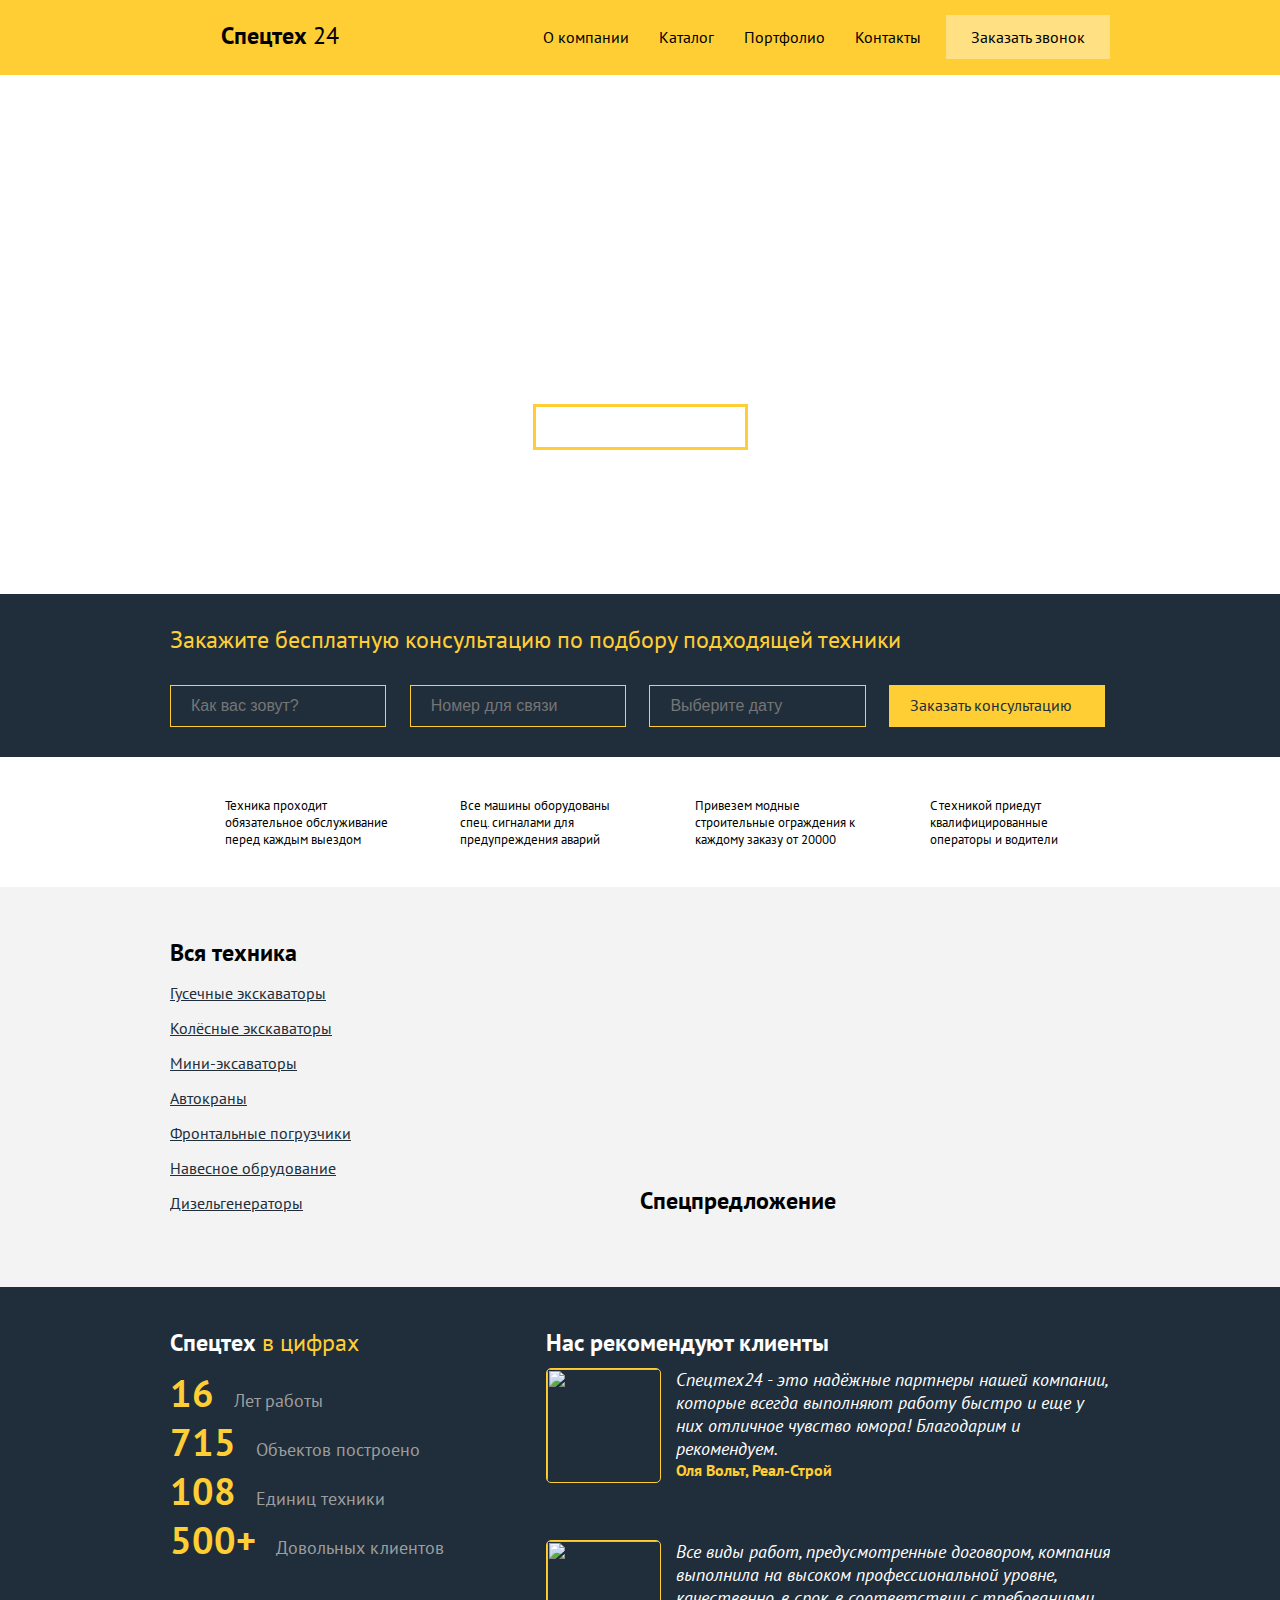
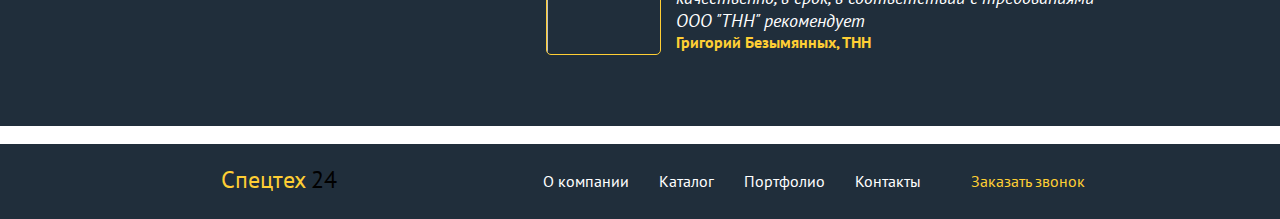
==== index.html @ 40ac7c20 "new" ====
<!DOCTYPE html>
<html lang="ru">
<head>
  <meta charset="UTF-8">
  <title>Спецтех24</title>
  <link href="css/style.css" rel="stylesheet">
  <link href='https://fonts.googleapis.com/css?family=PT+Sans' rel='stylesheet' type='text/css'>
</head>
<body>

  <header>
    <div class="page-header">
      <div class="container">
        <div class="logo">
            <!-- <img class="header-logo-img" src=#> -->
            <span class="header-logo-text">Спецтех</span>
            <span>24</span>
        </div>
        <div class="no-logo">
          <nav class="main-nav">
            <ul>
              <li><a href=#>О компании</a></li>
              <li><a href=#>Каталог</a></li>
              <li><a href=#>Портфолио</a></li>
              <li><a href=#>Контакты</a></li>
            </ul>
          </nav>
          <div class="call-button">
          <a href=#>Заказать звонок</a>
          </div>
        </div>
      </div>
    </div>
  </header>

  <main>
  <!-- PROMO -->
    <div class="promo">
      <div class="container">
        <p class="promo-slogan">Вместе мы справимся!</p>
        <h1 class="promo-title">Спецтех24 - это семь пунктов аренды спецтехники Cat, оборудования и специализированных инструментов для выполнения большинства видов работ</h1>
        <a href="#" class="promo-btn">Перейти в каталог</a>
      </div>
    </div>
<!-- CONSULT -->
    <div class="consult">
      <div class="container">
        <span class="consult-text">Закажите бесплатную консультацию по подбору подходящей техники</span>
        <div class="consult-input">
          <form class="consult-input-item">
            <input type="text" name="surname" placeholder="Как вас зовут?">
            <input type="text" name="number" placeholder="Номер для связи">
            <input type="text" name="date" placeholder="Выберите дату">
            <a class="consult-btn" href=#>Заказать консультацию</a>
          </form>
        </div>
      </div>
    </div>
<!-- INFO -->
    <div class="info">
      <div class="container">
        <ul class="info-menu">
          <li class="hammer"><span>Техника проходит обязательное обслуживание перед каждым выездом</span></li>
          <li class="sledgehammer"><span>Все машины оборудованы спец. сигналами для предупреждения аварий</span></li>
          <li class="fence"><span>Привезем модные строительные ограждения к каждому заказу от 20000</span></li>
          <li class="man"><span>С техникой приедут квалифицированные операторы и водители</span></li>
        </ul>
      </div>
    </div>
<!-- TECHNICS -->
    <div class="technics-and-offer">
      <div class="container">
        <div class="technics">
          <h2>Вся техника</h2>
          <ul>
            <li class="technics-li"><a href="">Гусечные экскаваторы</a></li>
            <li class="technics-li"><a href="">Колёсные экскаваторы</a></li>
            <li class="technics-li"><a href="">Мини-эксаваторы</a></li>
            <li class="technics-li"><a href="">Автокраны</a></li>
            <li class="technics-li"><a href="">Фронтальные погрузчики</a></li>
            <li class="technics-li"><a href="">Навесное обрудование</a></li>
            <li class="technics-li"><a href="">Дизельгенераторы</a></li>
          </ul>
        </div>
        <div class="offer">
          <h2>Спецпредложение</h2>
            <!-- тут таблица, пока не знаю как делать -->
        </div>
      </div>
    </div>
<!-- RECOMMEND -->
    <div class="recommend">
      <div class="container">
        <div class="numbers">
          <h2>Спецтех <span>в цифрах</span></h2>
          <p class="recommend-numbers"><span>16</span>Лет работы</p>
          <p class="recommend-numbers"><span>715</span>Объектов построено</p>
          <p class="recommend-numbers"><span>108</span>Единиц техники</p>
          <p class="recommend-numbers"><span>500+</span>Довольных клиентов</p>
        </div>
        <div class="client">
          <h2>Нас рекомендуют клиенты</h2>
          <div class="client-first">
            <img class="client-img" src=#>
            <blockquote>Спецтех24 - это надёжные партнеры нашей компании, которые всегда выполняют работу быстро и еще у них отличное чувство юмора! Благодарим и рекомендуем.</blockquote>
            <span>Оля Вольт, Реал-Строй</span>
          </div>
          <div class="client-second">
            <img class="client-img" src=#>
            <blockquote>Все виды работ, предусмотренные договором, компания выполнила на высоком профессиональной уровне, качественно, в срок, в соответствии с требованиями ООО "ТНН" рекомендует</blockquote>
            <span>Григорий Безымянных, ТНН</span>
          </div>
        </div>
      </div>
    </div>
<!-- MAP -->
    <div class="map">
      <img  class="map" src="">
    </div>
  </main>
<!-- FOOTER -->
  <footer>
    <div class="page-footer">
      <div class="container">
        <div class="logo">
            <!-- <img class="header-logo-img" src=#> -->
            <span class="footer-logo-text">Спецтех</span>
            <span>24</span>
        </div>
        <div class="no-logo">
          <nav class="main-nav">
            <ul>
              <li><a href=#>О компании</a></li>
              <li><a href=#>Каталог</a></li>
              <li><a href=#>Портфолио</a></li>
              <li><a href=#>Контакты</a></li>
            </ul>
          </nav>
          <div class="call-button">
          <a href=#>Заказать звонок</a>
          </div>
        </div>
      </div>
    </div>
  </footer>
---- css/style.css ----
* {
  box-sizing: border-box;
  margin: 0 auto;
}

.container {
  width: 940px;
  overflow: hidden;
  margin: 0 auto;
  font-family: 'PT Sans', sans-serif;
}

/*HEADER*/

.page-header {
  background-color: #ffce34;
  padding: 15px;
}

.logo {
  float: left;
  font-size: 24px;
}

.logo:before {
  content: '';
  display: inline-block;
  width: 45px;
  height: 45px;
  background-size:100%;
  background-repeat: no-repeat;
  vertical-align: middle;
  background-image: url(/projects/image/logo.png);
}

.header-logo-text {
  font-weight: bold;
}

.no-logo {
  float:right;
}

.call-button, .main-nav {
  float:left;
}

.main-nav ul{
  padding: 0;
  margin: 0;
}

.main-nav li{
  display: inline-block;
}

.main-nav a, .call-button a {
  text-decoration: none;
  color: black;
  border: 1px solid transparent;
  padding: 12px;
  font-size: 16px;
}
header .call-button {
  background-color: #ffe184;
}

.main-nav a:hover {
  border: 1px solid grey;
}

.main-nav, .call-button {
  vertical-align: middle;
  display: block;
  padding: 12px;
}

header:after, .promo:after, .technics-and-offer:after, .recommend:after {
  content: '';
  background-image: url(/projects/image/border.png);
  display: block;
  height: 14px;
  width: 100%;
  background-repeat: repeat-x;
}

/*MAIN*/

/*PROMO*/

.promo {
  background-image: url(/projects/image/promo.jpg);
  background-position: 0px -400px;
  background-size:100%;
  width: 100%;
}

.promo-slogan, .promo-title, .promo-btn {
  color: white;
  text-align:center;
}

.promo-slogan {
  font-size: 44px;
  text-transform: uppercase;
  margin-top: 140px;
  padding-bottom: 0;
  font-weight: bold;
}

.promo-title {
  font-size: 20px;
  width: 630px;
  padding-top: 20px;
  padding-bottom: 0;
  font-weight: normal;
}

.promo-btn {
  margin-top: 20px;
  margin-bottom: 130px;
  padding-top: 10px;
  padding-bottom: 10px;
  text-decoration: none;
  border: 3px solid #ffce34;
  font-size: 16px;
  display: block;
  width: 215px;
}

/*CONSULT*/

.consult {
  background-color: #202e3b;
  font-size: 0px;
}

.consult-text {
  display: block;
  margin-top: 30px;
  color: #ffce34;
  font-size: 24px;
}

input, .consult-btn {
  width: 23%;
  background-color: #202e3b;
  /*width: 220px;*/
  height: 42px;
  border: 1px solid #ffce34;
  margin-top: 30px;
  margin-bottom: 30px;
  margin-right: 2.5%;
  font-size: 16px;
  padding-left: 20px;*/
}

.consult-btn {
  text-decoration: none;
  display: inline-block;
  color: #202e3b;
  /*font-size: 18px;*/
  font-style: bold;
  background-color: #ffce34;
  text-align: middle;
  padding-top: 9px;
  margin-right: 0;
}

/*INFO*/

.info {
  font-size: 0px;
  margin-top: 40px;
  margin-bottom: 40px;
}

.info-menu li {
  width: 25%;
  display: inline-block;
  font-size: 13px;
  padding-top: 0;
  height: 50px;
}

ul.info-menu {
  padding-left: 0;
}

ul.info-menu li:before {
  float: left;
  content: '';
  display: inline-block;
  width: 50px;
  height: 50px;
  padding-right: 5px;
  background-size:100%;
  background-repeat: no-repeat;
  vertical-align: middle;
}

li.hammer:before {
  background-image: url(/projects/image/hammer.gif);
}

li.sledgehammer:before {
   background-image: url(/projects/image/slangehammer.gif);
}

li.fence:before {
   background-image: url(/projects/image/fence.gif);
}

li.man:before  {
   background-image: url(/projects/image/man.gif);
}*

/*TECHNICS*/

.technics-and-offer {
  background-color: #f3f3f3;
  font-size: 0px;
}

.technics, .offer {
  margin-top: 50px;
  margin-bottom: 50px;
  width: 50%;
  font-size: 16px;
  display: inline-block;
}

.technics h2 {
  padding-bottom: 10px;
}

.technics ul {
  padding-left: 0;
}

.technics-li {
  padding-top: 5px;
  padding-bottom: 10px;
  list-style-type: none;
}

.technics-li a {
  color: #202e3b;
}

/*RECOMMEND*/

.recommend{
  background-color: #202e3b;
}

.numbers {
  width: 40%;
  float: left;
}

.recommend h2 {
  color: white;
  margin-top: 40px;
  margin-bottom: 10px;
  font-weight: bold;
}

.recommend h2 span {
  font-weight: normal;
}

.recommend-numbers {
  font-size: 18px;
  color: #9e9e9e;
}

.recommend-numbers span {
  padding-right: 20px;
  font-size: 38px;
  color: #ffce34;
}

.client div {
  margin-bottom: 60px;
}

.client-img {
  float: left;
  height: 115px;
  width: 115px;
  border: 1px solid #ffce34;
  border-radius: 5px;
  margin-right: 15px;
}

.recommend blockquote {
  font-style: italic;
  font-size: 18px;
  color: white;
  display: block;
}


.recommend span {
  padding-top: 10px;
  display: block
  font-size: 18px;
  color: #ffce34;
  font-weight: bold;
}

/*FOOTER*/

.page-footer {
  background-color: #202e3b;
  padding: 15px;
}

.footer-logo-text {
  color: #ffce34;
}

footer .main-nav a {
  color:white;
}

footer .call-button a {
  color: #ffce34;
  background-color: #202e3b;
}
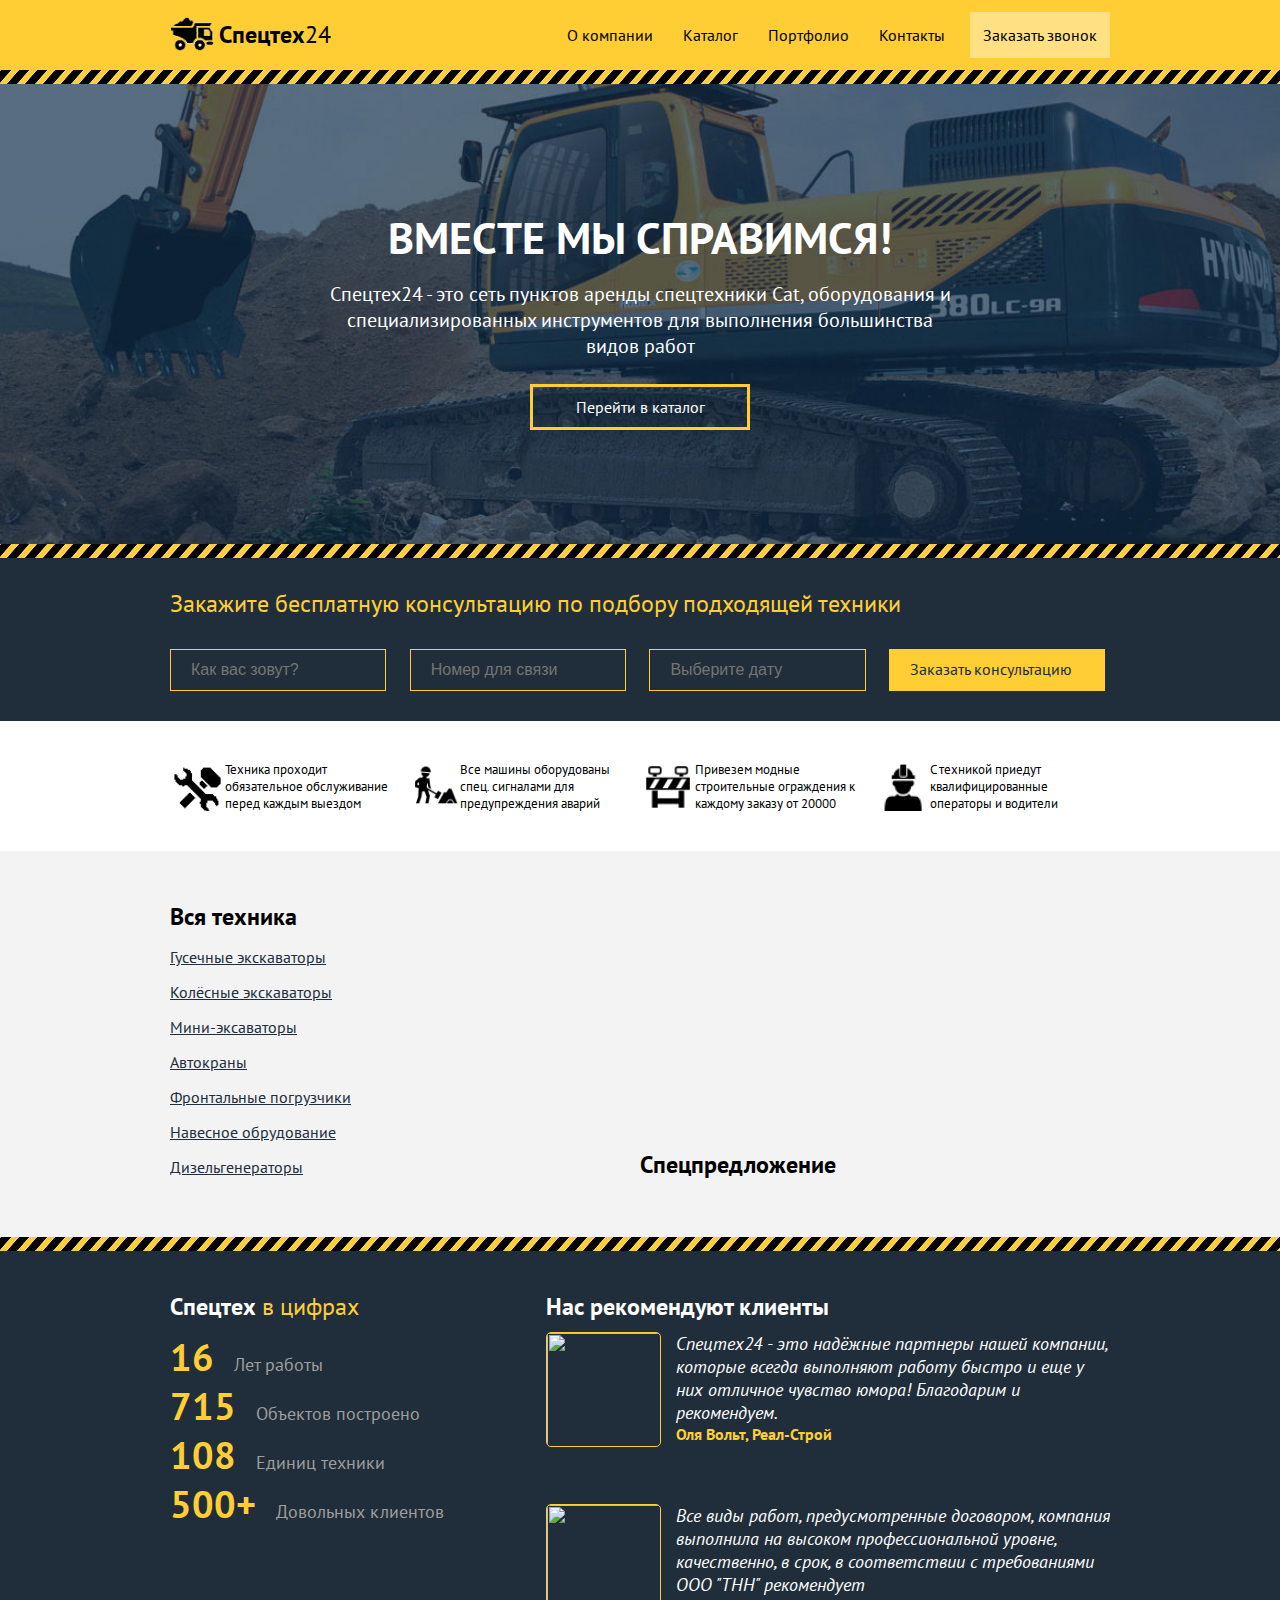
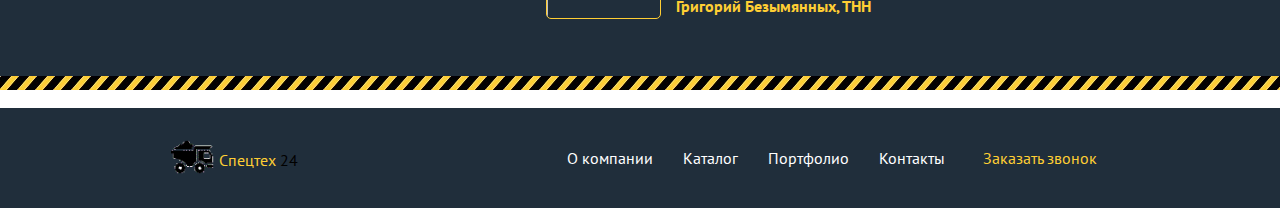
==== commit 0abeafc0: "Подправила main-nav" ====
--- a/index.html
+++ b/index.html
@@ -12,9 +12,7 @@
     <div class="page-header">
       <div class="container">
         <div class="logo">
-            <!-- <img class="header-logo-img" src=#> -->
-            <span class="header-logo-text">Спецтех</span>
-            <span>24</span>
+            <span class="logo-text"><b>Спецтех</b>24</span>
         </div>
         <div class="no-logo">
           <nav class="main-nav">
@@ -38,14 +36,14 @@
     <div class="promo">
       <div class="container">
         <p class="promo-slogan">Вместе мы справимся!</p>
-        <h1 class="promo-title">Спецтех24 - это семь пунктов аренды спецтехники Cat, оборудования и специализированных инструментов для выполнения большинства видов работ</h1>
+        <h1 class="promo-title">Спецтех24 - это сеть пунктов аренды спецтехники Cat, оборудования и специализированных инструментов для выполнения большинства видов работ</h1>
         <a href="#" class="promo-btn">Перейти в каталог</a>
       </div>
     </div>
 <!-- CONSULT -->
     <div class="consult">
       <div class="container">
-        <span class="consult-text">Закажите бесплатную консультацию по подбору подходящей техники</span>
+        <p class="consult-text">Закажите бесплатную консультацию по подбору подходящей техники</p>
         <div class="consult-input">
           <form class="consult-input-item">
             <input type="text" name="surname" placeholder="Как вас зовут?">
--- a/css/style.css
+++ b/css/style.css
@@ -14,12 +14,13 @@
 
 .page-header {
   background-color: #ffce34;
-  padding: 15px;
 }
 
 .logo {
   float: left;
-  font-size: 24px;
+  padding-top: 7px;
+  margin: 9px 0px;
+  display: inline-block;
 }
 
 .logo:before {
@@ -30,11 +31,11 @@
   background-size:100%;
   background-repeat: no-repeat;
   vertical-align: middle;
-  background-image: url(/projects/image/logo.png);
-}
-
-.header-logo-text {
-  font-weight: bold;
+  background-image: url(../image/logo.png);
+}
+
+.logo-text {
+  font-size: 24px;
 }
 
 .no-logo {
@@ -55,13 +56,17 @@
 }
 
 .main-nav a, .call-button a {
+  display: inline-block;
   text-decoration: none;
   color: black;
   border: 1px solid transparent;
   padding: 12px;
   font-size: 16px;
 }
-header .call-button {
+
+div.call-button {
+  margin-top: 12px;
+  padding: 0;
   background-color: #ffe184;
 }
 
@@ -77,7 +82,7 @@
 
 header:after, .promo:after, .technics-and-offer:after, .recommend:after {
   content: '';
-  background-image: url(/projects/image/border.png);
+  background-image: url(../image/border.png);
   display: block;
   height: 14px;
   width: 100%;
@@ -89,10 +94,10 @@
 /*PROMO*/
 
 .promo {
-  background-image: url(/projects/image/promo.jpg);
+  background-image: url(../image/promo.jpg);
   background-position: 0px -400px;
   background-size:100%;
-  width: 100%;
+  background-repeat: no-repeat;
 }
 
 .promo-slogan, .promo-title, .promo-btn {
@@ -103,7 +108,7 @@
 .promo-slogan {
   font-size: 44px;
   text-transform: uppercase;
-  margin-top: 140px;
+  margin-top: 125px;
   padding-bottom: 0;
   font-weight: bold;
 }
@@ -111,21 +116,21 @@
 .promo-title {
   font-size: 20px;
   width: 630px;
-  padding-top: 20px;
-  padding-bottom: 0;
+  padding-top: 15px;
+  padding-bottom: 5px;
   font-weight: normal;
 }
 
 .promo-btn {
   margin-top: 20px;
-  margin-bottom: 130px;
+  margin-bottom: 114px;
   padding-top: 10px;
   padding-bottom: 10px;
   text-decoration: none;
   border: 3px solid #ffce34;
   font-size: 16px;
   display: block;
-  width: 215px;
+  width: 220px;
 }
 
 /*CONSULT*/
@@ -136,7 +141,6 @@
 }
 
 .consult-text {
-  display: block;
   margin-top: 30px;
   color: #ffce34;
   font-size: 24px;
@@ -200,19 +204,19 @@
 }
 
 li.hammer:before {
-  background-image: url(/projects/image/hammer.gif);
+  background-image: url(../image/hammer.gif);
 }
 
 li.sledgehammer:before {
-   background-image: url(/projects/image/slangehammer.gif);
+   background-image: url(../image/slangehammer.gif);
 }
 
 li.fence:before {
-   background-image: url(/projects/image/fence.gif);
+   background-image: url(../image/fence.gif);
 }
 
 li.man:before  {
-   background-image: url(/projects/image/man.gif);
+   background-image: url(../image/man.gif);
 }*
 
 /*TECHNICS*/
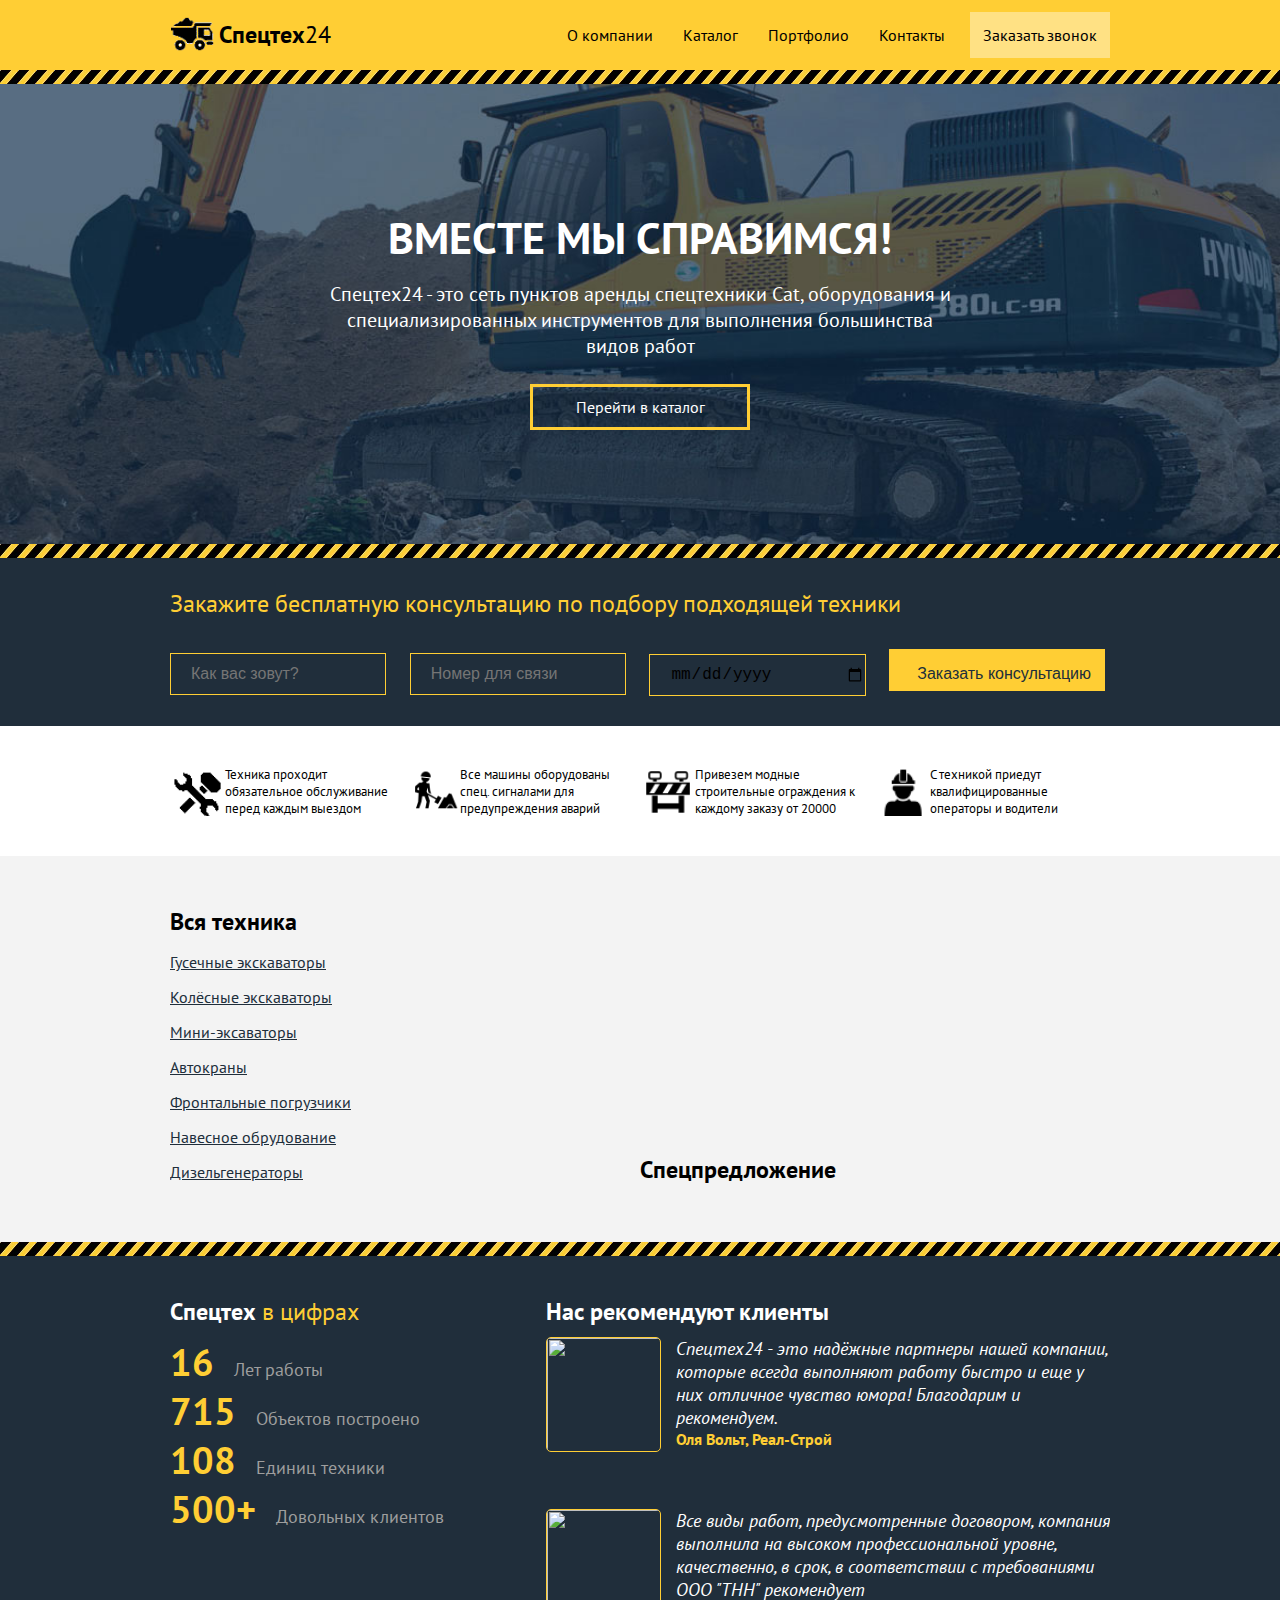
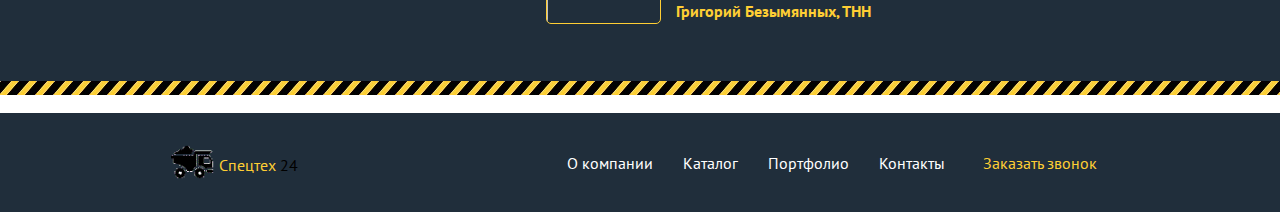
==== commit 38aedaa7: "Исправлены типы инпутов и подправлена кнопочка" ====
--- a/index.html
+++ b/index.html
@@ -47,9 +47,9 @@
         <div class="consult-input">
           <form class="consult-input-item">
             <input type="text" name="surname" placeholder="Как вас зовут?">
-            <input type="text" name="number" placeholder="Номер для связи">
-            <input type="text" name="date" placeholder="Выберите дату">
-            <a class="consult-btn" href=#>Заказать консультацию</a>
+            <input type="tel" name="number" placeholder="Номер для связи">
+            <input type="date" name="date" placeholder="Выберите дату">
+            <button class="consult-btn">Заказать консультацию</button>
           </form>
         </div>
       </div>
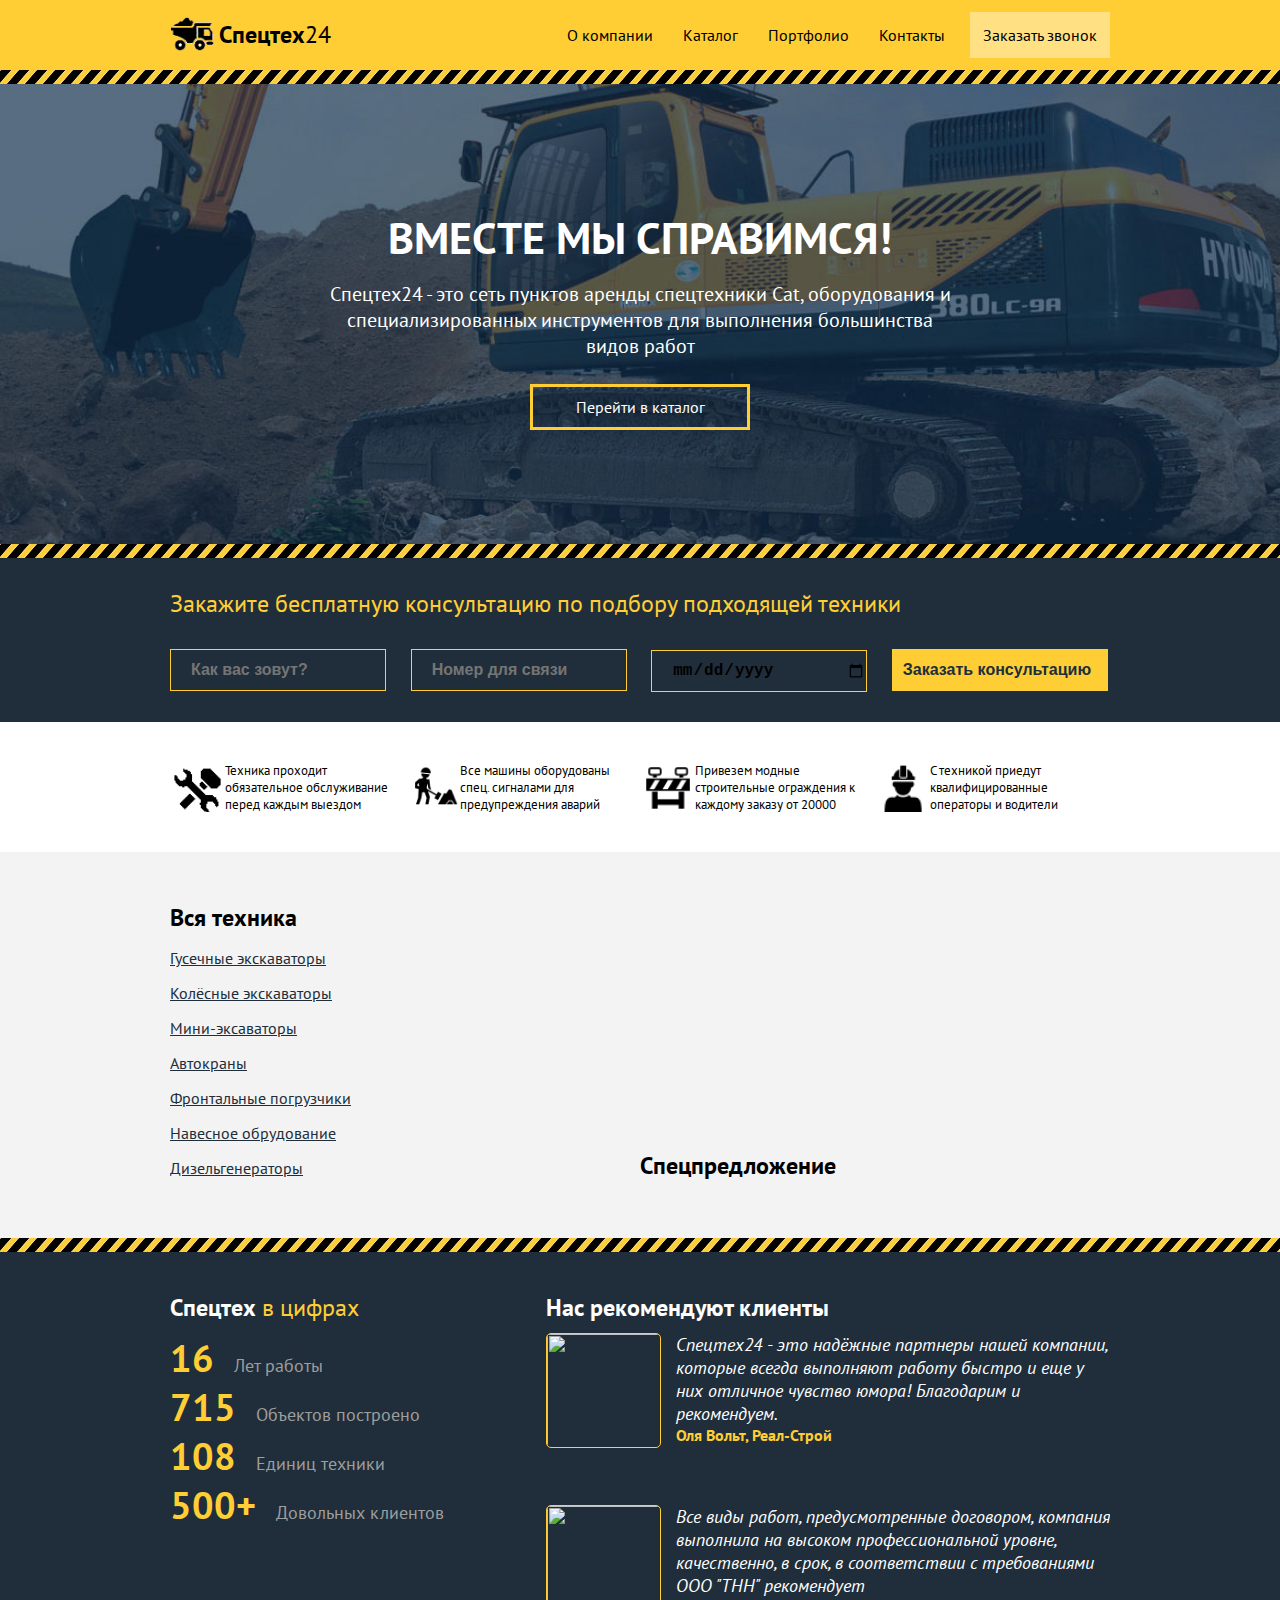
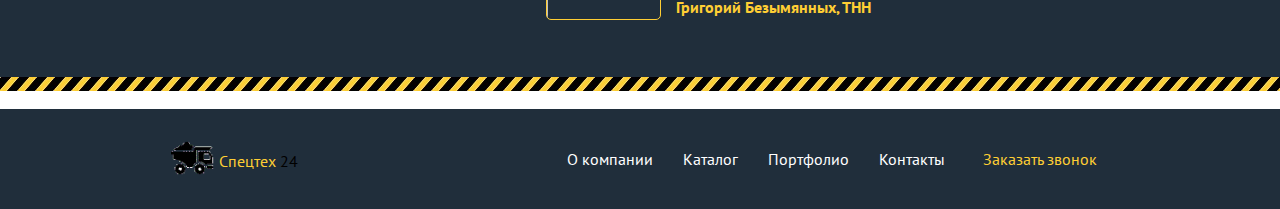
==== commit 6ac29a17: "и снова боремся с формой" ====
--- a/index.html
+++ b/index.html
@@ -44,14 +44,12 @@
     <div class="consult">
       <div class="container">
         <p class="consult-text">Закажите бесплатную консультацию по подбору подходящей техники</p>
-        <div class="consult-input">
           <form class="consult-input-item">
             <input type="text" name="surname" placeholder="Как вас зовут?">
             <input type="tel" name="number" placeholder="Номер для связи">
             <input type="date" name="date" placeholder="Выберите дату">
             <button class="consult-btn">Заказать консультацию</button>
           </form>
-        </div>
       </div>
     </div>
 <!-- INFO -->
--- a/css/style.css
+++ b/css/style.css
@@ -141,7 +141,7 @@
 }
 
 .consult-text {
-  margin-top: 30px;
+  margin: 30px 0px;
   color: #ffce34;
   font-size: 24px;
 }
@@ -149,26 +149,23 @@
 input, .consult-btn {
   width: 23%;
   background-color: #202e3b;
-  /*width: 220px;*/
   height: 42px;
   border: 1px solid #ffce34;
-  margin-top: 30px;
+  margin-top: 0px;
   margin-bottom: 30px;
-  margin-right: 2.5%;
+  margin-right: 2.6%;
+  padding-left: 20px;
+  font-weight: bold;
   font-size: 16px;
-  padding-left: 20px;*/
 }
 
 .consult-btn {
   text-decoration: none;
   display: inline-block;
   color: #202e3b;
-  /*font-size: 18px;*/
-  font-style: bold;
   background-color: #ffce34;
-  text-align: middle;
-  padding-top: 9px;
   margin-right: 0;
+  padding-left: 0;
 }
 
 /*INFO*/
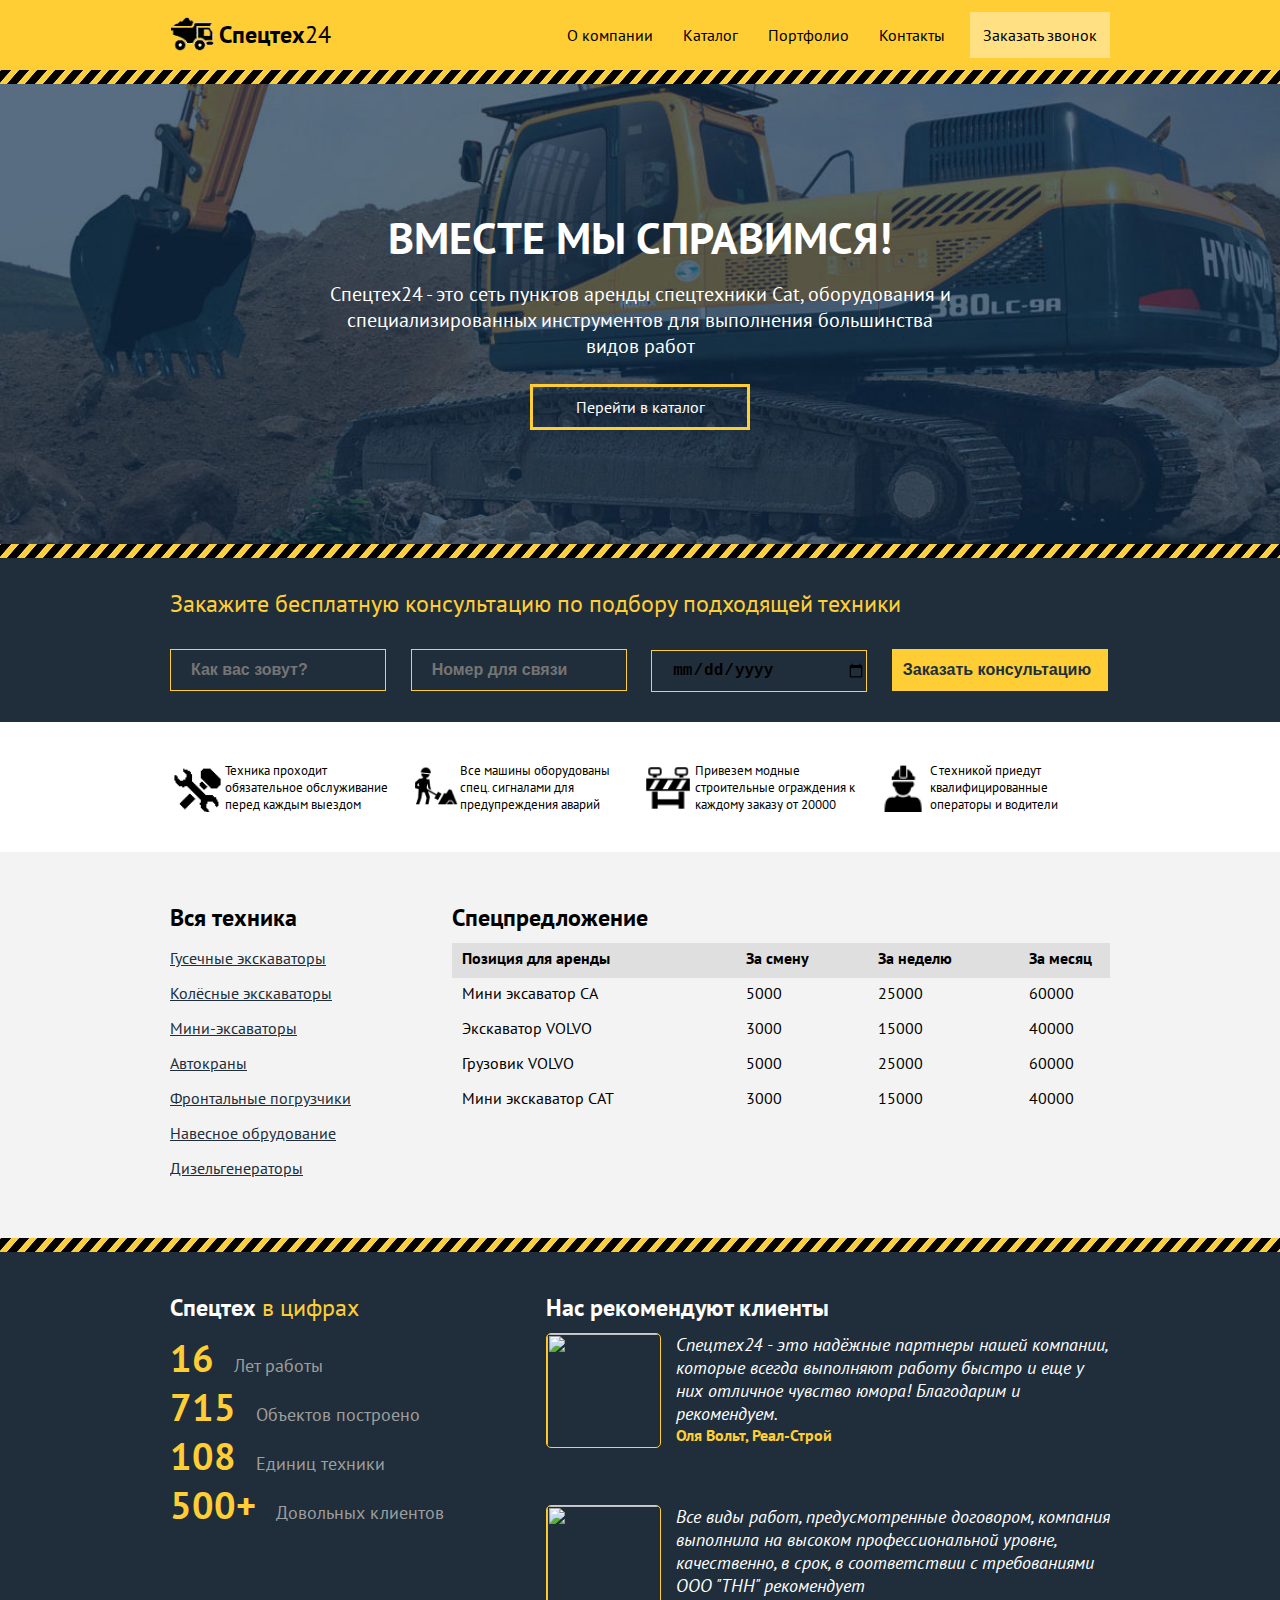
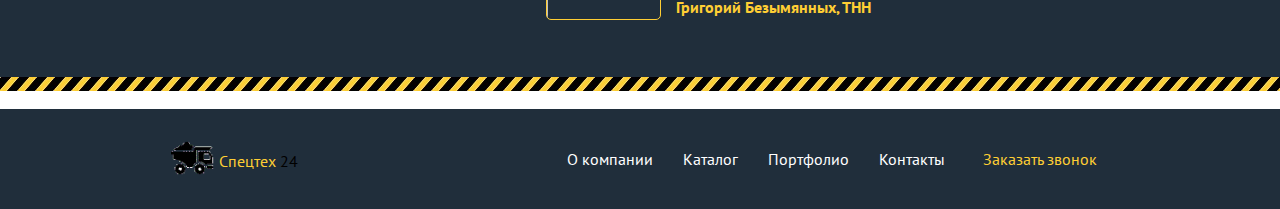
==== commit 75fbe697: "Сделала таблицу" ====
--- a/index.html
+++ b/index.html
@@ -56,10 +56,10 @@
     <div class="info">
       <div class="container">
         <ul class="info-menu">
-          <li class="hammer"><span>Техника проходит обязательное обслуживание перед каждым выездом</span></li>
-          <li class="sledgehammer"><span>Все машины оборудованы спец. сигналами для предупреждения аварий</span></li>
-          <li class="fence"><span>Привезем модные строительные ограждения к каждому заказу от 20000</span></li>
-          <li class="man"><span>С техникой приедут квалифицированные операторы и водители</span></li>
+          <li class="hammer">Техника проходит обязательное обслуживание перед каждым выездом</li>
+          <li class="sledgehammer">Все машины оборудованы спец. сигналами для предупреждения аварий</li>
+          <li class="fence">Привезем модные строительные ограждения к каждому заказу от 20000</li>
+          <li class="man">С техникой приедут квалифицированные операторы и водители</li>
         </ul>
       </div>
     </div>
@@ -80,7 +80,38 @@
         </div>
         <div class="offer">
           <h2>Спецпредложение</h2>
-            <!-- тут таблица, пока не знаю как делать -->
+          <table class="offer-table">
+            <tr class="offer-row">
+              <th>Позиция для аренды</th>
+              <th>За смену</th>
+              <th>За неделю</th>
+              <th>За месяц</th>
+            </tr>
+            <tr class="offer-row">
+              <td>Мини эксаватор СА</td>
+              <td>5000</td>
+              <td>25000</td>
+              <td>60000</td>
+            </tr>
+            <tr class="offer-row">
+              <td>Экскаватор VOLVO</td>
+              <td>3000</td>
+              <td>15000</td>
+              <td>40000</td>
+            </tr>
+            <tr class="offer-row">
+              <td>Грузовик VOLVO</td>
+              <td>5000</td>
+              <td>25000</td>
+              <td>60000</td>
+            </tr>
+            <tr class="offer-row">
+              <td>Мини экскаватор CAT</td>
+              <td>3000</td>
+              <td>15000</td>
+              <td>40000</td>
+            </tr>
+          </table>
         </div>
       </div>
     </div>
--- a/css/style.css
+++ b/css/style.css
@@ -223,15 +223,19 @@
   font-size: 0px;
 }
 
+.technics {
+  width: 30%;
+}
+
 .technics, .offer {
   margin-top: 50px;
   margin-bottom: 50px;
-  width: 50%;
   font-size: 16px;
   display: inline-block;
-}
-
-.technics h2 {
+  vertical-align:top;
+}
+
+.technics-and-offer h2 {
   padding-bottom: 10px;
 }
 
@@ -247,6 +251,30 @@
 
 .technics-li a {
   color: #202e3b;
+}
+/*OFFER*/
+.offer {
+  width: 70%;
+}
+table {
+  border-spacing:0px 0px;
+  padding-left: 0;
+  width: 700px;
+}
+
+.offer-row {
+  height: 30px;
+}
+
+tr, th, td {
+  padding: 5px 5px 10px 10px;
+  margin-bottom: 5p   x;
+  margin-top: 5px;
+}
+
+th {
+  background: #dfdfdf;
+  text-align: left;
 }
 
 /*RECOMMEND*/
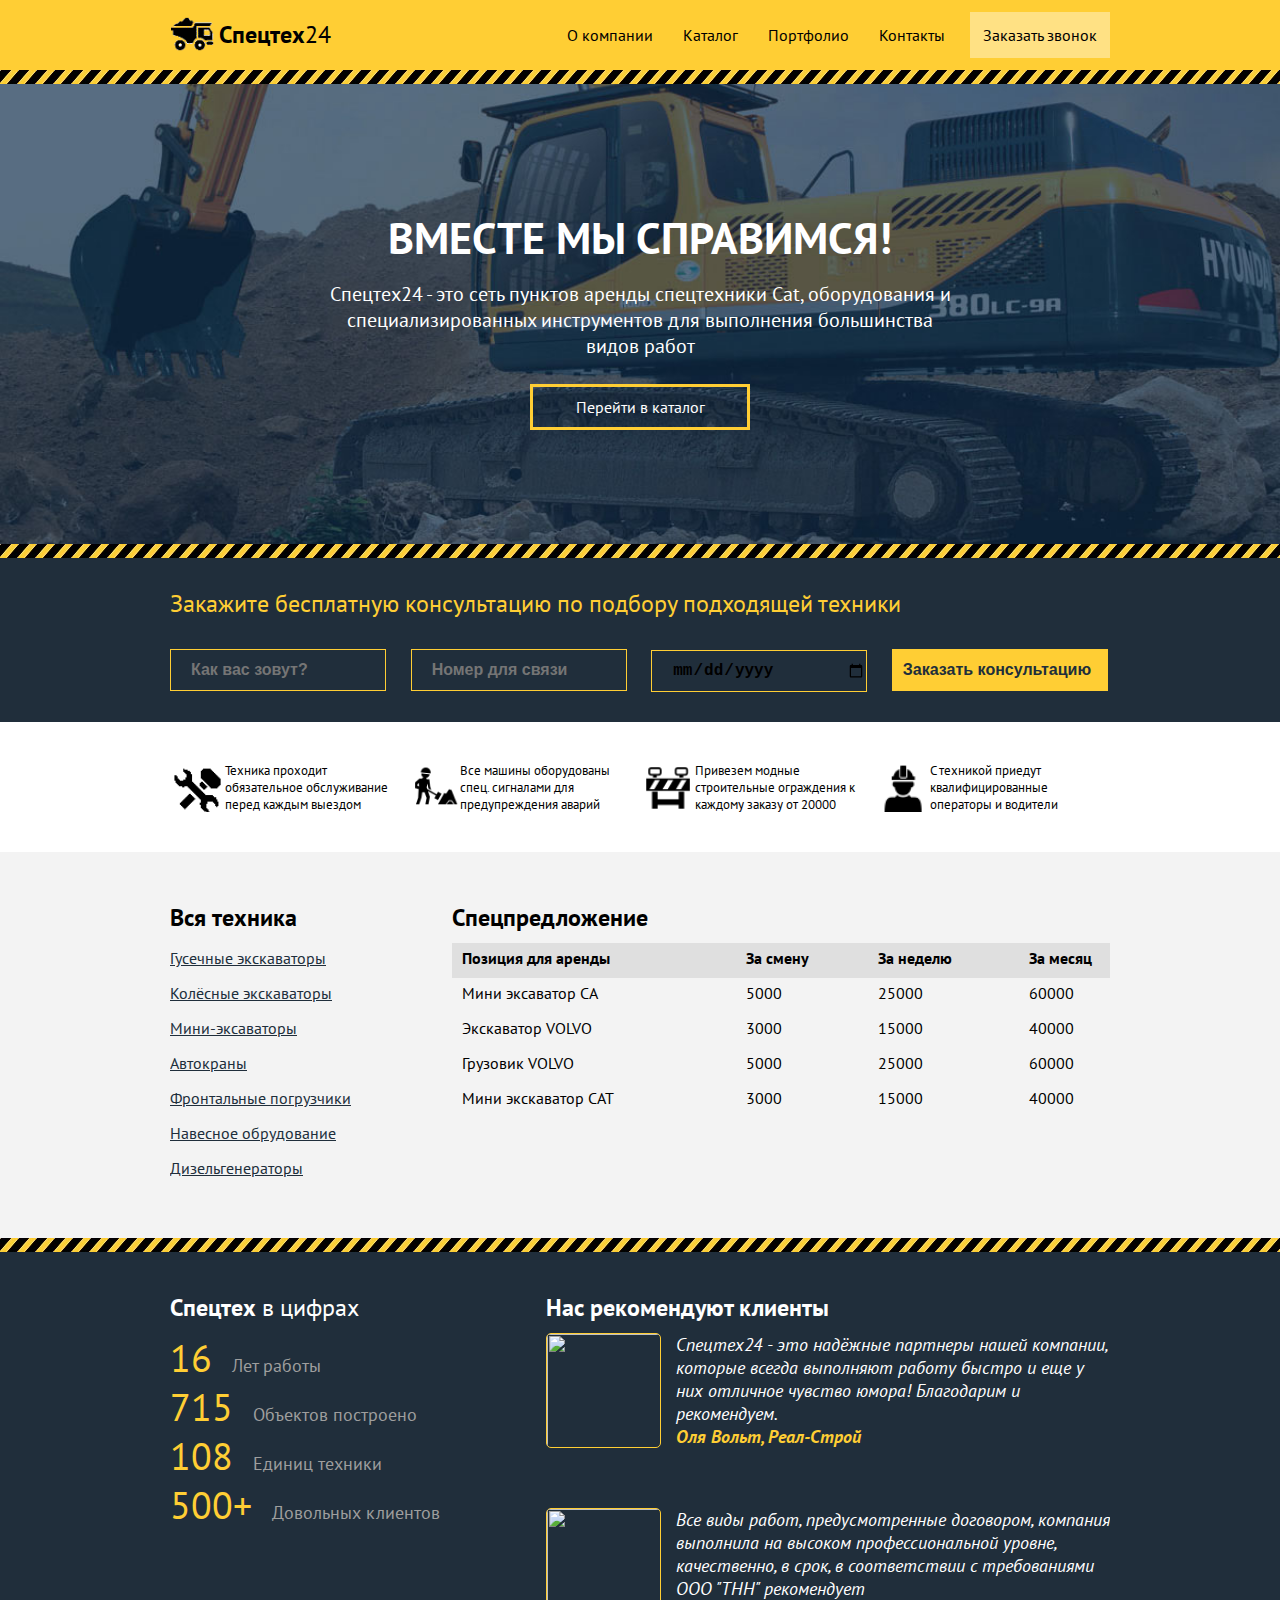
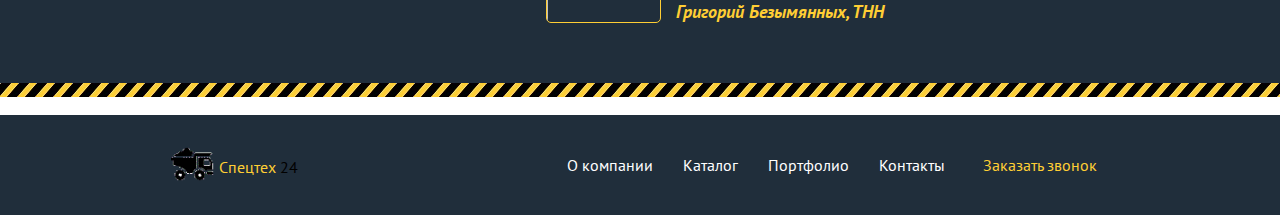
==== commit 4ee3b698: "переделаны цитаты" ====
--- a/index.html
+++ b/index.html
@@ -69,13 +69,13 @@
         <div class="technics">
           <h2>Вся техника</h2>
           <ul>
-            <li class="technics-li"><a href="">Гусечные экскаваторы</a></li>
-            <li class="technics-li"><a href="">Колёсные экскаваторы</a></li>
-            <li class="technics-li"><a href="">Мини-эксаваторы</a></li>
-            <li class="technics-li"><a href="">Автокраны</a></li>
-            <li class="technics-li"><a href="">Фронтальные погрузчики</a></li>
-            <li class="technics-li"><a href="">Навесное обрудование</a></li>
-            <li class="technics-li"><a href="">Дизельгенераторы</a></li>
+            <li class="technics-li"><a href=#>Гусечные экскаваторы</a></li>
+            <li class="technics-li"><a href=#>Колёсные экскаваторы</a></li>
+            <li class="technics-li"><a href=#>Мини-эксаваторы</a></li>
+            <li class="technics-li"><a href=#>Автокраны</a></li>
+            <li class="technics-li"><a href=#>Фронтальные погрузчики</a></li>
+            <li class="technics-li"><a href=#>Навесное обрудование</a></li>
+            <li class="technics-li"><a href=#>Дизельгенераторы</a></li>
           </ul>
         </div>
         <div class="offer">
@@ -129,13 +129,17 @@
           <h2>Нас рекомендуют клиенты</h2>
           <div class="client-first">
             <img class="client-img" src=#>
-            <blockquote>Спецтех24 - это надёжные партнеры нашей компании, которые всегда выполняют работу быстро и еще у них отличное чувство юмора! Благодарим и рекомендуем.</blockquote>
-            <span>Оля Вольт, Реал-Строй</span>
+            <blockquote>
+              <p>Спецтех24 - это надёжные партнеры нашей компании, которые всегда выполняют работу быстро и еще у них отличное чувство юмора! Благодарим и рекомендуем.</p>
+              <p><cite>Оля Вольт, Реал-Строй</cite></p>
+            </blockquote>
           </div>
           <div class="client-second">
             <img class="client-img" src=#>
-            <blockquote>Все виды работ, предусмотренные договором, компания выполнила на высоком профессиональной уровне, качественно, в срок, в соответствии с требованиями ООО "ТНН" рекомендует</blockquote>
-            <span>Григорий Безымянных, ТНН</span>
+            <blockquote>
+              <p>Все виды работ, предусмотренные договором, компания выполнила на высоком профессиональной уровне, качественно, в срок, в соответствии с требованиями ООО "ТНН" рекомендует</p>
+              <p><cite>Григорий Безымянных, ТНН</cite></p>
+            </blockquote>
           </div>
         </div>
       </div>
--- a/css/style.css
+++ b/css/style.css
@@ -258,7 +258,6 @@
 }
 table {
   border-spacing:0px 0px;
-  padding-left: 0;
   width: 700px;
 }
 
@@ -327,13 +326,11 @@
   font-style: italic;
   font-size: 18px;
   color: white;
-  display: block;
-}
-
-
-.recommend span {
+}
+
+
+.recommend cite {
   padding-top: 10px;
-  display: block
   font-size: 18px;
   color: #ffce34;
   font-weight: bold;
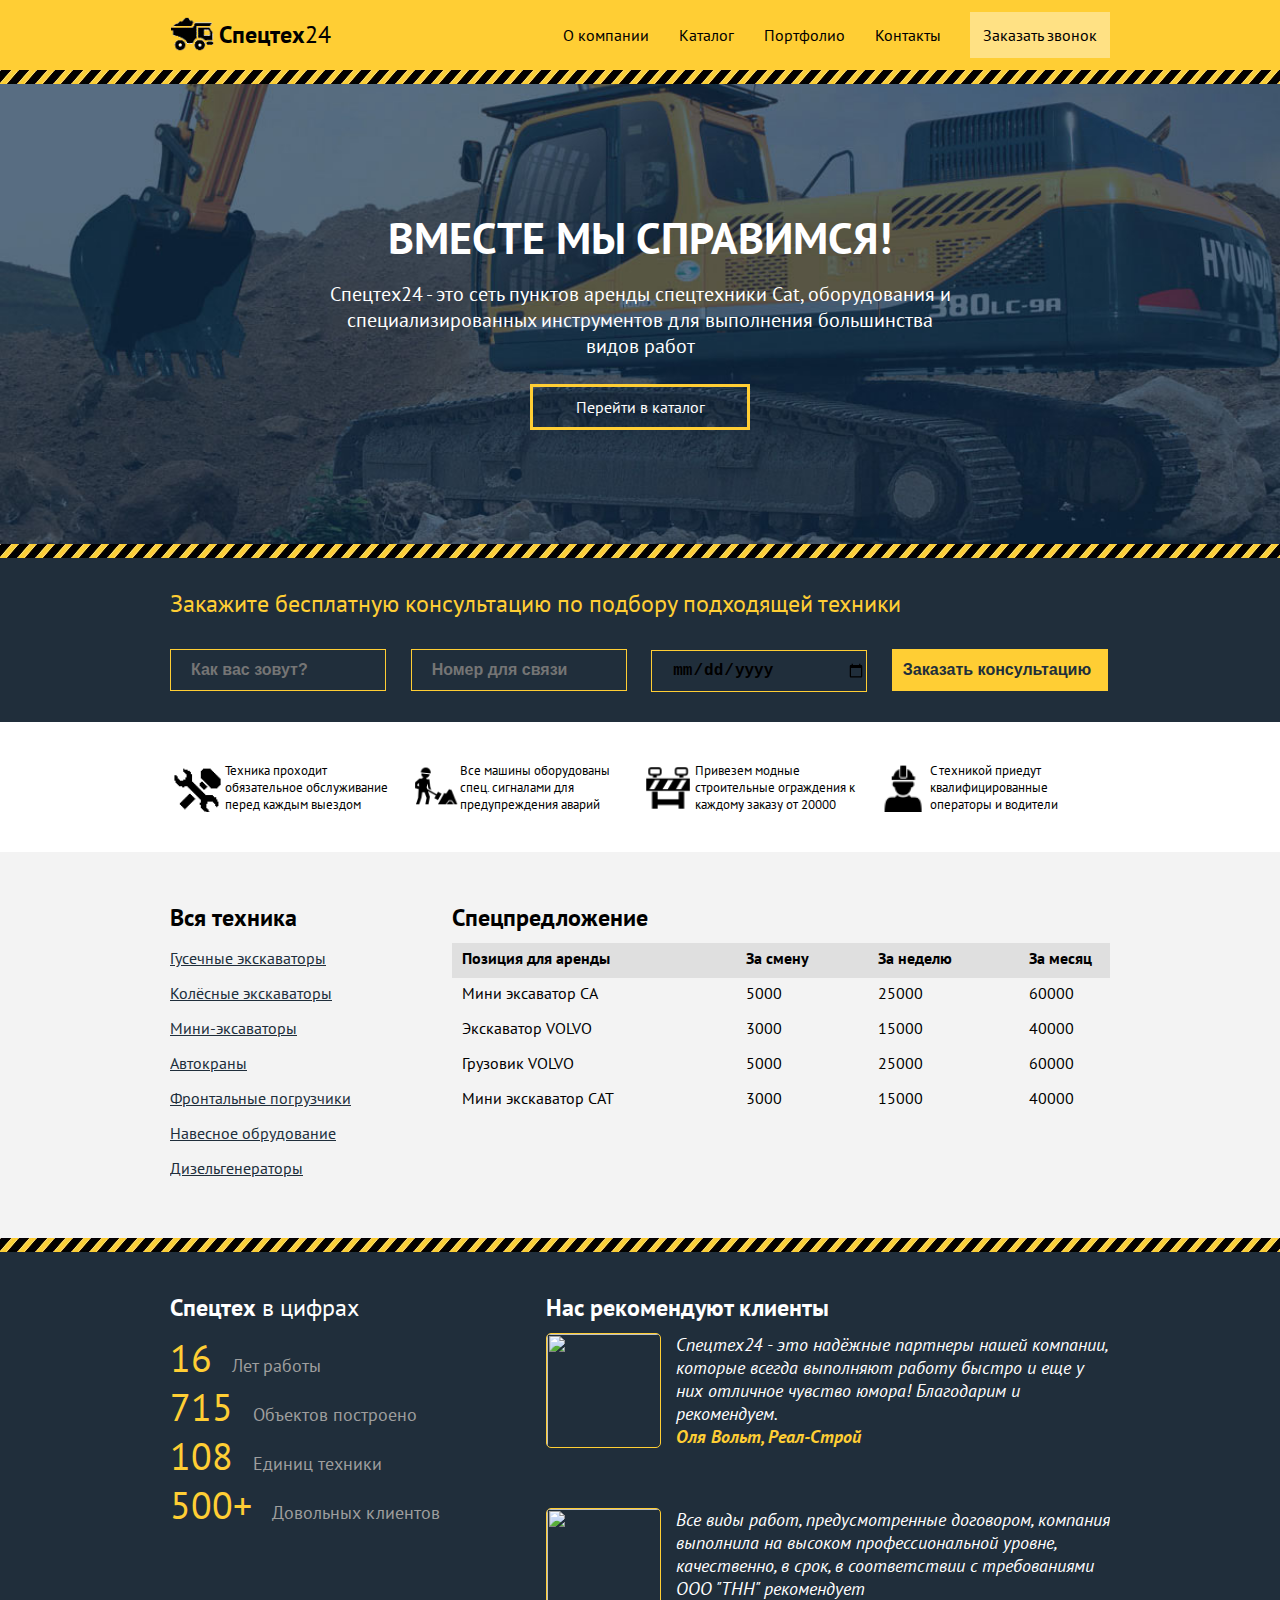
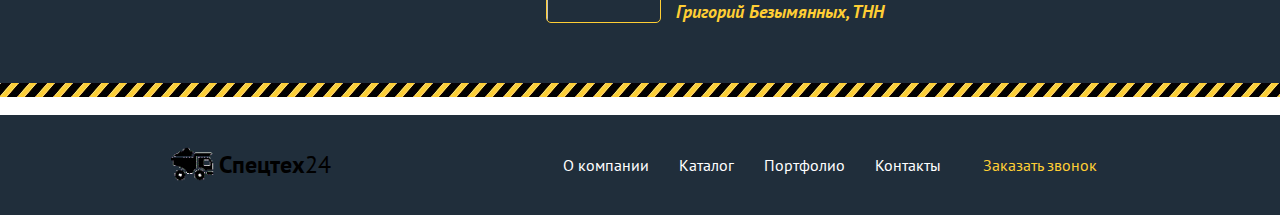
==== commit f303c5d9: "Снова подправлен header" ====
--- a/index.html
+++ b/index.html
@@ -154,9 +154,7 @@
     <div class="page-footer">
       <div class="container">
         <div class="logo">
-            <!-- <img class="header-logo-img" src=#> -->
-            <span class="footer-logo-text">Спецтех</span>
-            <span>24</span>
+          <span class="logo-text"><b>Спецтех</b>24</span>
         </div>
         <div class="no-logo">
           <nav class="main-nav">
--- a/css/style.css
+++ b/css/style.css
@@ -39,11 +39,13 @@
 }
 
 .no-logo {
-  float:right;
+  text-align: right;
 }
 
 .call-button, .main-nav {
-  float:left;
+  vertical-align: middle;
+  display: inline-block;
+  padding: 12px;
 }
 
 .main-nav ul{
@@ -65,19 +67,12 @@
 }
 
 div.call-button {
-  margin-top: 12px;
   padding: 0;
   background-color: #ffe184;
 }
 
 .main-nav a:hover {
   border: 1px solid grey;
-}
-
-.main-nav, .call-button {
-  vertical-align: middle;
-  display: block;
-  padding: 12px;
 }
 
 header:after, .promo:after, .technics-and-offer:after, .recommend:after {
@@ -96,7 +91,7 @@
 .promo {
   background-image: url(../image/promo.jpg);
   background-position: 0px -400px;
-  background-size:100%;
+  background-size:cover;
   background-repeat: no-repeat;
 }
 
